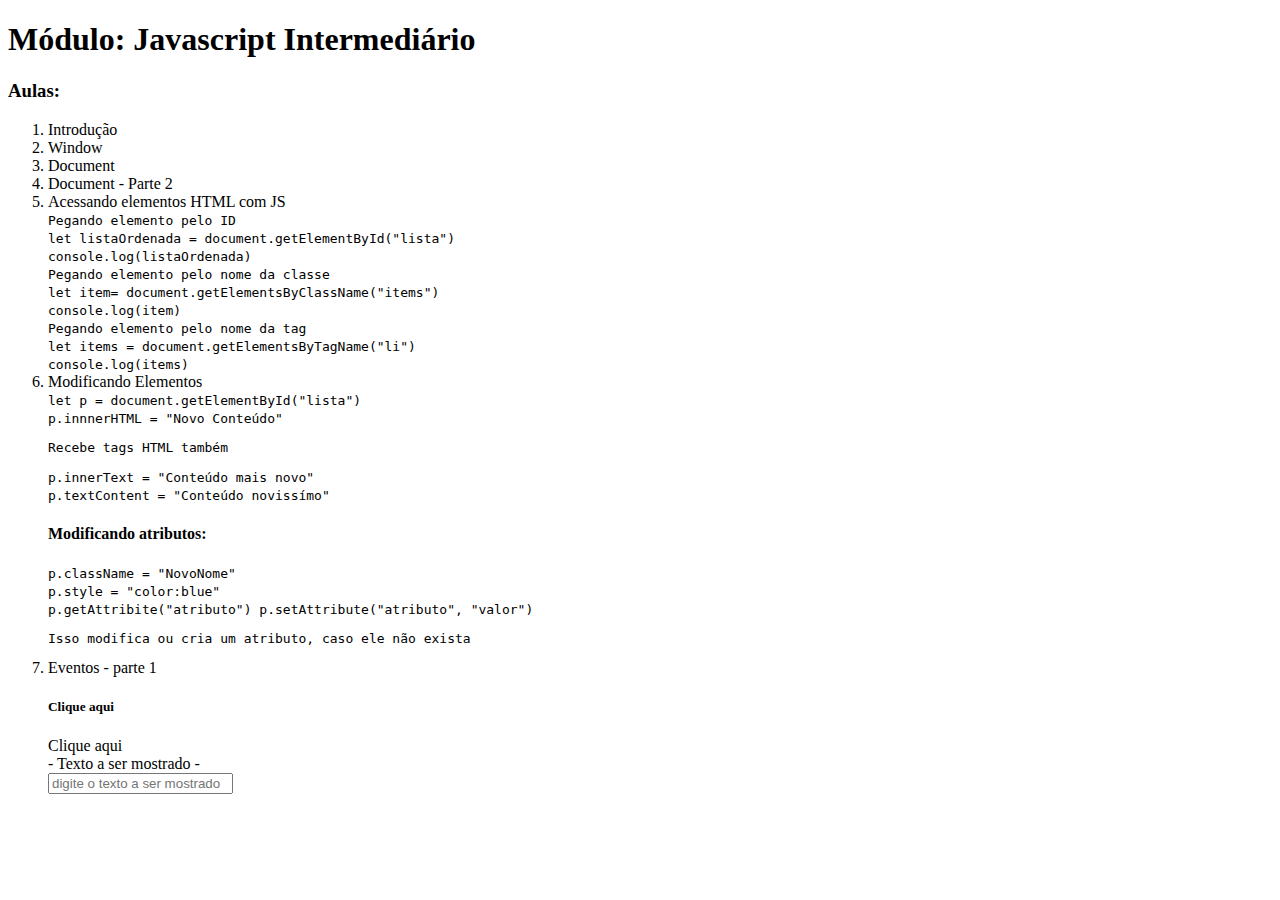
==== 09 - Javascript intermediário/index.html @ 6d8b7a9c "Update index.html" ====
<!DOCTYPE html>
<html lang="en">

<head>
    <meta charset="UTF-8">
    <meta name="viewport" content="width=device-width, initial-scale=1.0">
    <title>Javascript Intermediário</title>
    <script src="js/script.js"></script>
    <link rel="stylesheet" href="css/style.css">

</head>

<body>

    <h1> Módulo: Javascript Intermediário</h1>
    <h3>Aulas:</h3>

    <ol id="lista">
        <li class="items">Introdução</li>
        <li class="items">Window</li>
        <li class="items">Document</li>
        <li class="items">Document - Parte 2</li>
        <li class="items">Acessando elementos HTML com JS</li>
        <code>
                Pegando elemento pelo ID  <br>
                let listaOrdenada = document.getElementById("lista") <br>
                console.log(listaOrdenada) <br>

                Pegando elemento pelo nome da classe <br>
                let item= document.getElementsByClassName("items") <br>
                console.log(item) <br>

                Pegando elemento pelo nome da tag <br>
                let items = document.getElementsByTagName("li") <br>
                console.log(items) <br>
            </code>
        <li>Modificando Elementos</li>
        <code>
                let p = document.getElementById("lista")    <br>
                p.innnerHTML = "Novo Conteúdo"              <br>
                <p> Recebe tags HTML também </p>
                p.innerText = "Conteúdo mais novo"          <br>
                p.textContent = "Conteúdo novissímo"        <br>
            </code>
        <h4>Modificando atributos:</h4>
        <code>
                p.className = "NovoNome"  <br>
                p.style = "color:blue"     <br>
                p.getAttribite("atributo")
                p.setAttribute("atributo", "valor")
                <p> Isso modifica ou cria um atributo, caso ele não exista</p>
            </code>
        <li>Eventos - parte 1 </li>
        <h5 onclick="alert('Alguém clicou'), this.style.color='red'">Clique aqui</h5>
        <div class="button" onclick="hiddenButton(this)">Clique aqui</div>
        <div class="text">- Texto a ser mostrado -</div>
        <input type="text" onchange="changeText(value)" placeholder="digite o texto a ser mostrado">

    </ol>
</body>

</html>
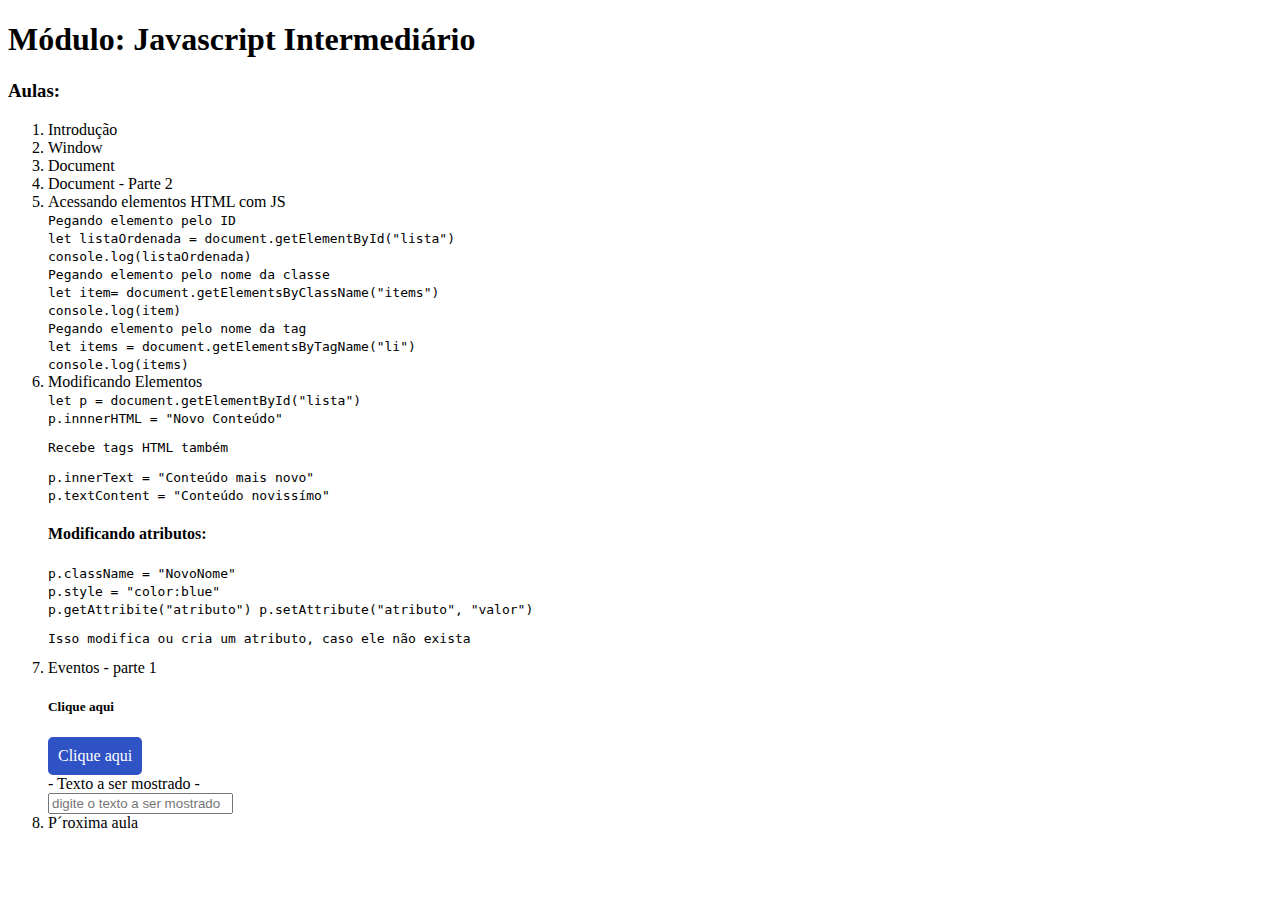
==== commit 4533b57a: "Update index.html" ====
--- a/09 - Javascript intermediário/index.html
+++ b/09 - Javascript intermediário/index.html
@@ -55,7 +55,7 @@
         <div class="button" onclick="hiddenButton(this)">Clique aqui</div>
         <div class="text">- Texto a ser mostrado -</div>
         <input type="text" onchange="changeText(value)" placeholder="digite o texto a ser mostrado">
-
+        <li>P´roxima aula</li>
     </ol>
 </body>
 
--- a/09 - Javascript intermediário/css/style.css
+++ b/09 - Javascript intermediário/css/style.css
@@ -0,0 +1,8 @@
+.button{
+    background-color: rgb(47, 82, 197);
+    padding: 10px;
+    display: inline-block;
+    border-radius: 5px;
+    color: white;
+    
+}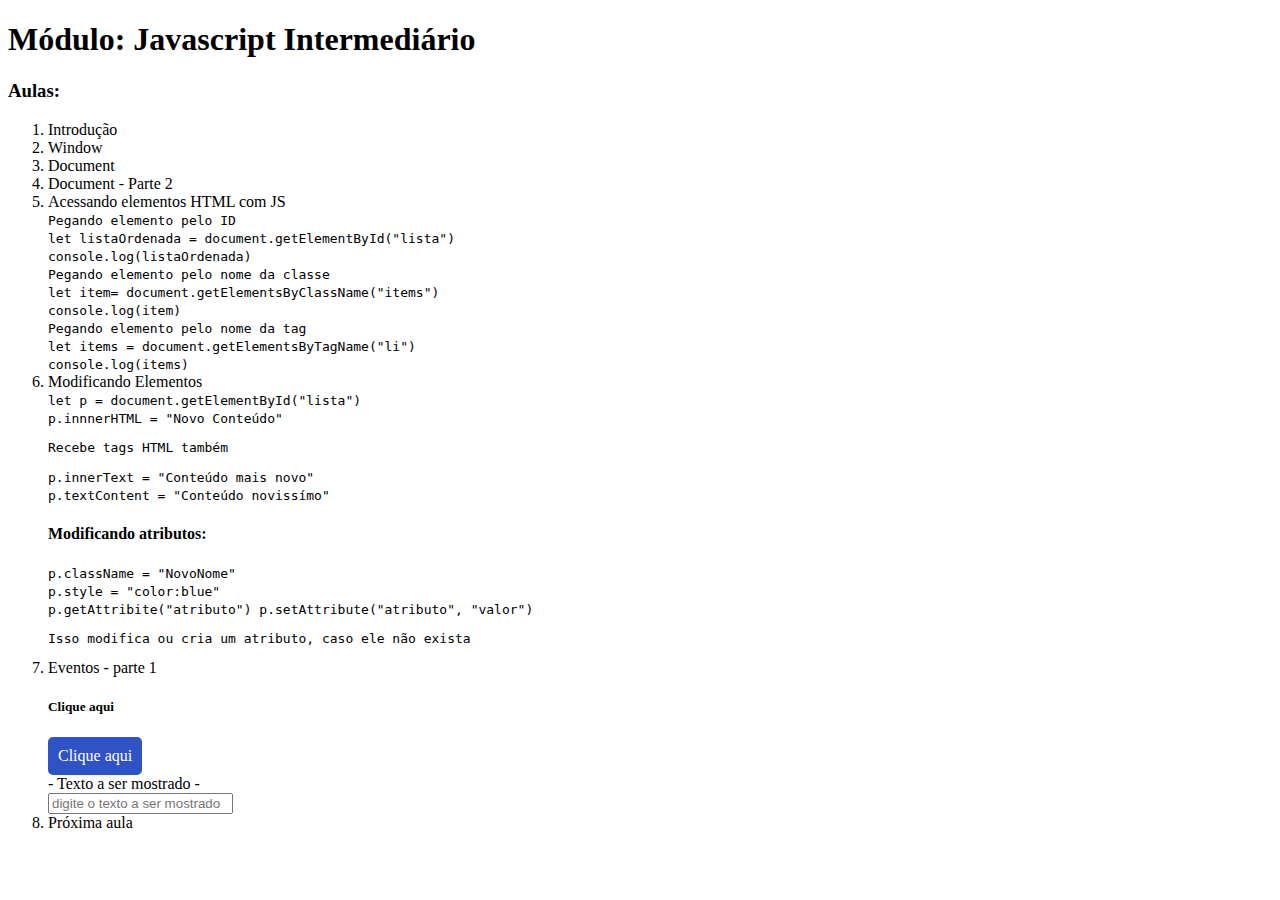
==== commit ec309c02: "Update index.html" ====
--- a/09 - Javascript intermediário/index.html
+++ b/09 - Javascript intermediário/index.html
@@ -55,7 +55,7 @@
         <div class="button" onclick="hiddenButton(this)">Clique aqui</div>
         <div class="text">- Texto a ser mostrado -</div>
         <input type="text" onchange="changeText(value)" placeholder="digite o texto a ser mostrado">
-        <li>P´roxima aula</li>
+        <li>Próxima aula</li>
     </ol>
 </body>
 
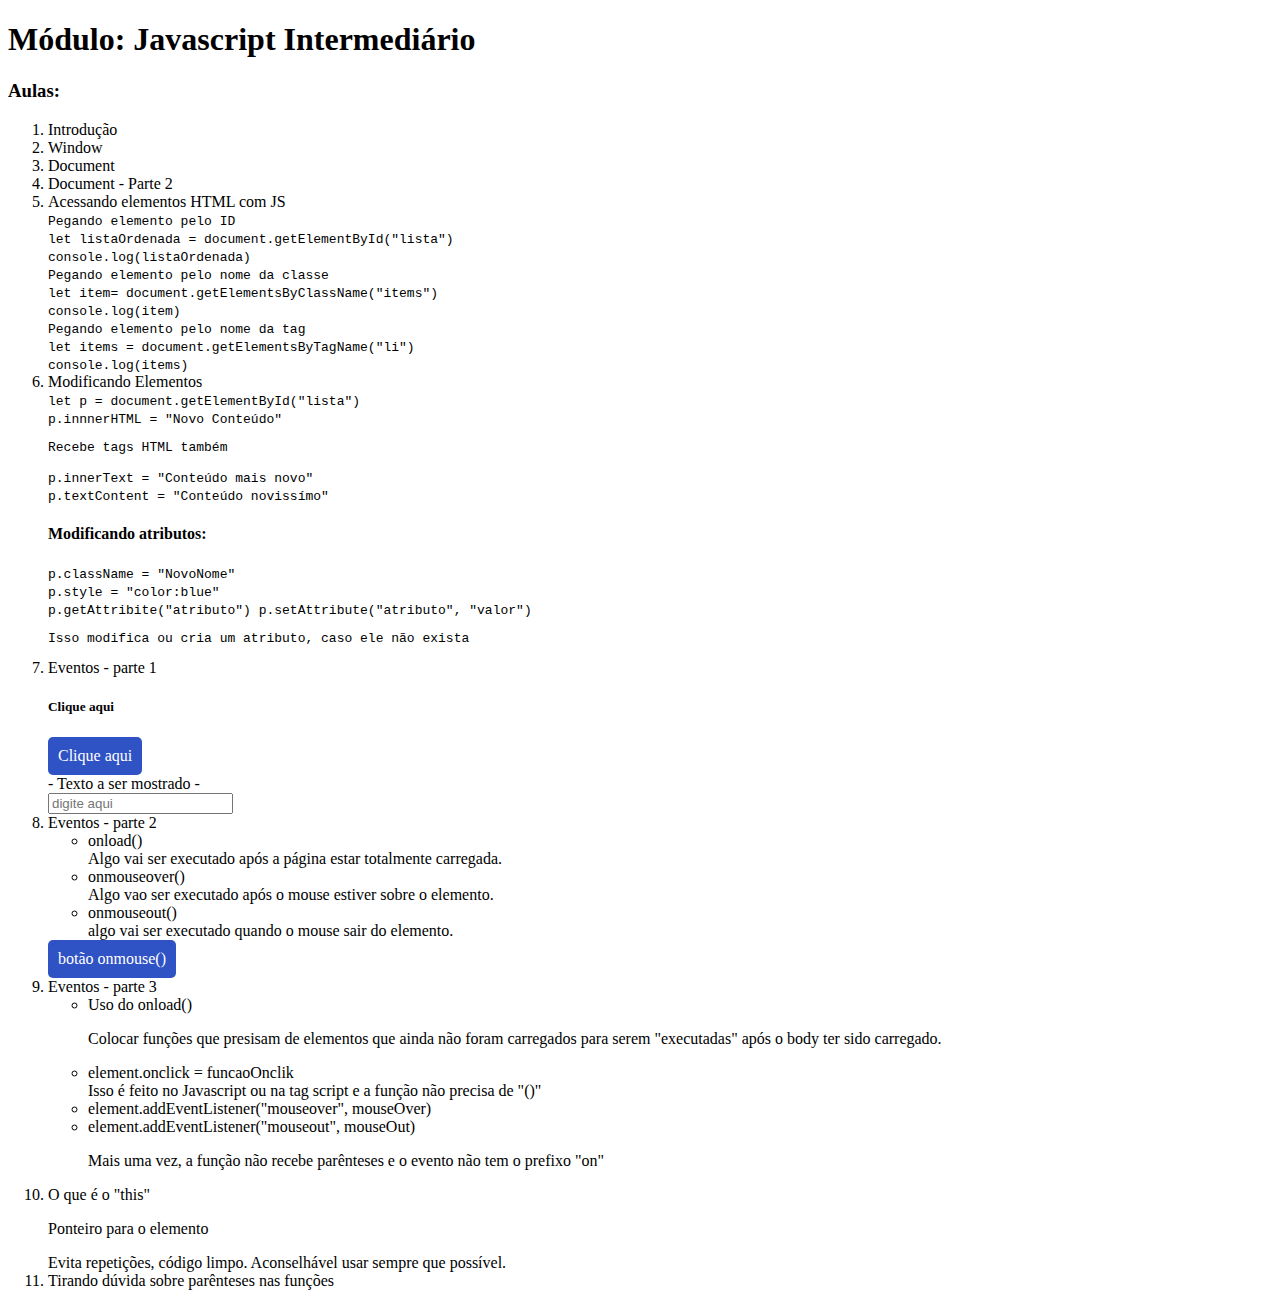
==== commit 4be04468: "Adicionando novas aulas" ====
--- a/09 - Javascript intermediário/index.html
+++ b/09 - Javascript intermediário/index.html
@@ -10,7 +10,7 @@
 
 </head>
 
-<body>
+<body onload="events()">
 
     <h1> Módulo: Javascript Intermediário</h1>
     <h3>Aulas:</h3>
@@ -54,8 +54,35 @@
         <h5 onclick="alert('Alguém clicou'), this.style.color='red'">Clique aqui</h5>
         <div class="button" onclick="hiddenButton(this)">Clique aqui</div>
         <div class="text">- Texto a ser mostrado -</div>
-        <input type="text" onchange="changeText(value)" placeholder="digite o texto a ser mostrado">
-        <li>Próxima aula</li>
+        <input type="text" onchange="changeText(value)" placeholder="digite aqui">
+        <li> Eventos - parte 2</li>
+        <ul>
+            <li>onload()</li>
+            Algo vai ser executado após a página estar totalmente carregada.
+            <li>onmouseover()</li>
+            Algo vao ser executado após o mouse estiver sobre o elemento.
+            <li> onmouseout()</li>
+            algo vai ser executado quando o mouse sair do elemento.
+        </ul>
+        <div class="button" onmouseover="onmouseOver(this)" onmouseout="onmouseOut(this)">botão onmouse()</div>
+       <div  id="events3">
+           <li>Eventos - parte 3</li>
+           <ul>
+               <li>Uso do onload()</li>
+               <p>Colocar funções que presisam de elementos que ainda não foram carregados 
+                   para serem "executadas" após o body ter sido carregado.
+               </p>
+               <li>element.onclick = funcaoOnclik</li>
+               Isso é feito no Javascript ou na tag script e a função não precisa de "()"
+               <li>element.addEventListener("mouseover", mouseOver)</li>
+               <li>element.addEventListener("mouseout", mouseOut)</li>
+               <p>Mais uma vez, a função não recebe parênteses e o evento não tem o prefixo "on"</p>
+           </ul>
+       </div>
+       <li> O que é o "this" </li>
+       <p>Ponteiro para o elemento</p>
+       Evita repetições, código limpo. Aconselhável usar sempre que possível.
+       <li> Tirando dúvida sobre parênteses nas funções</li>
     </ol>
 </body>
 
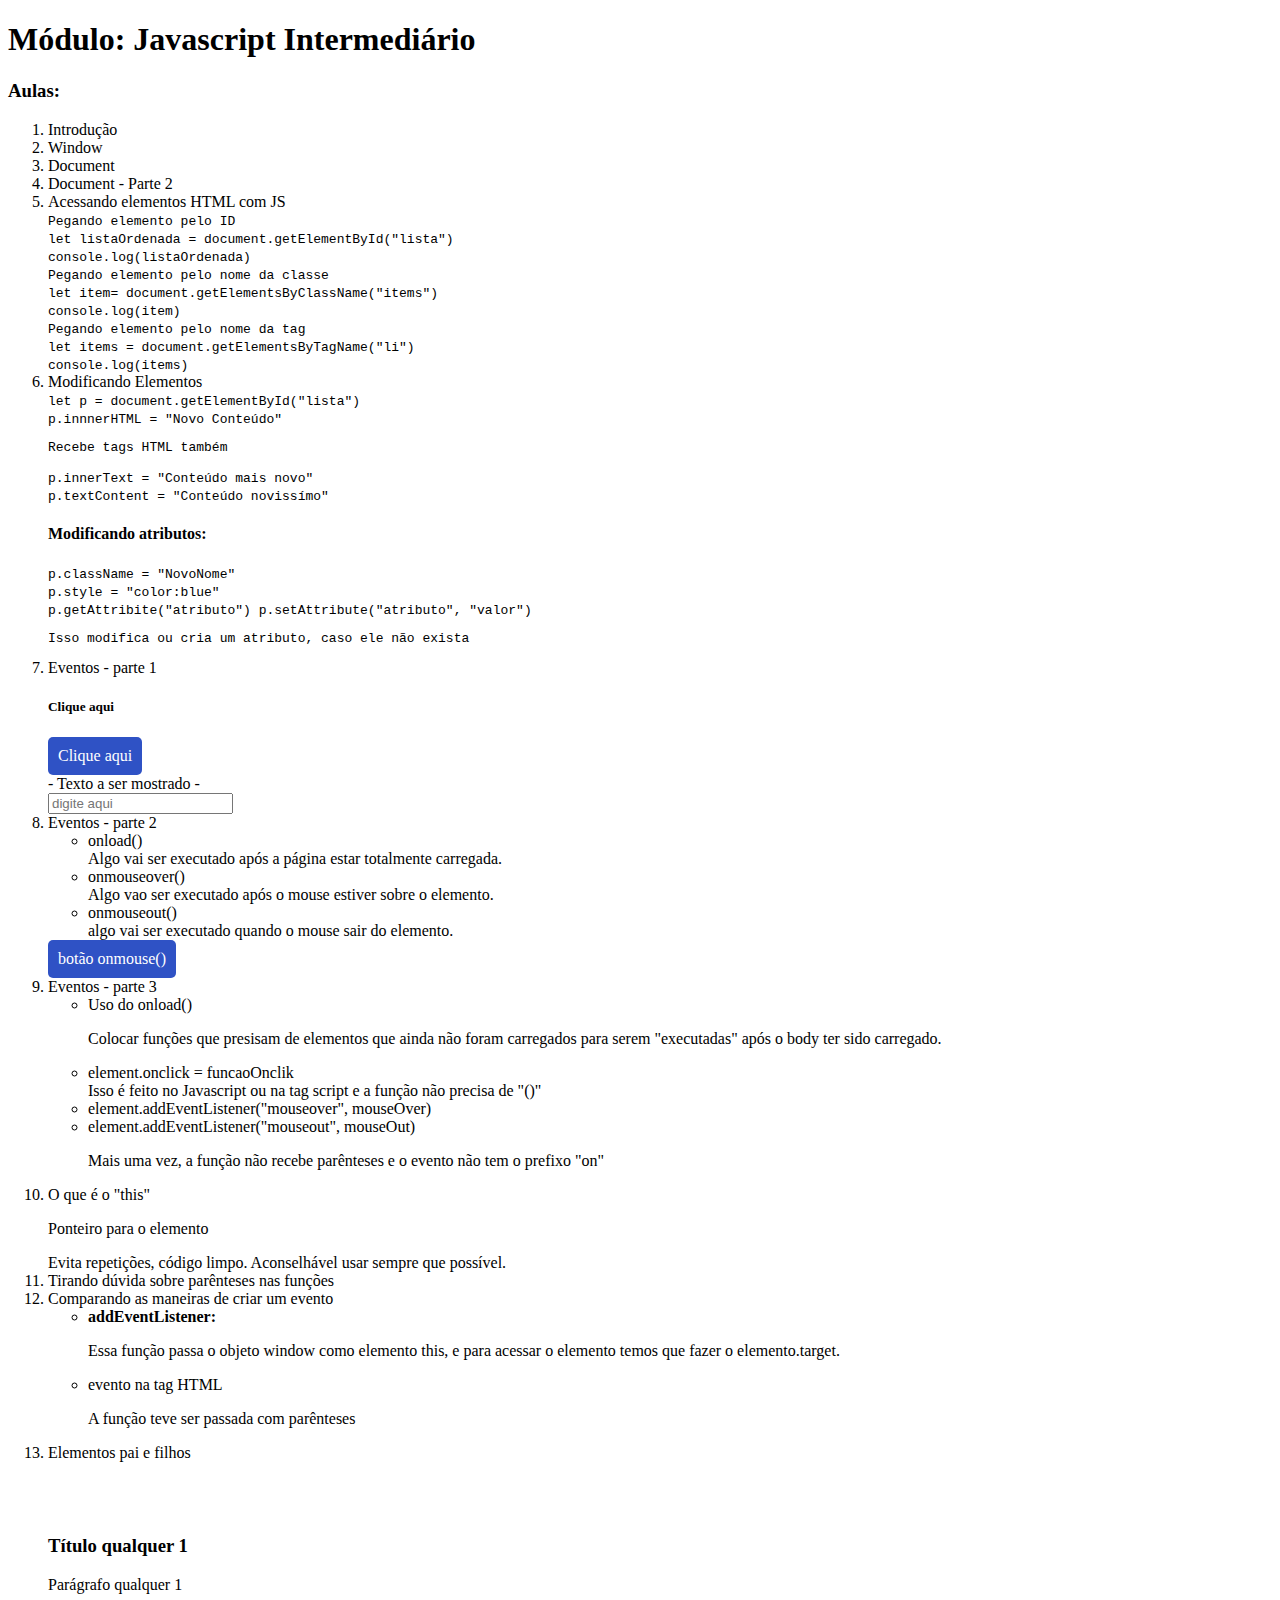
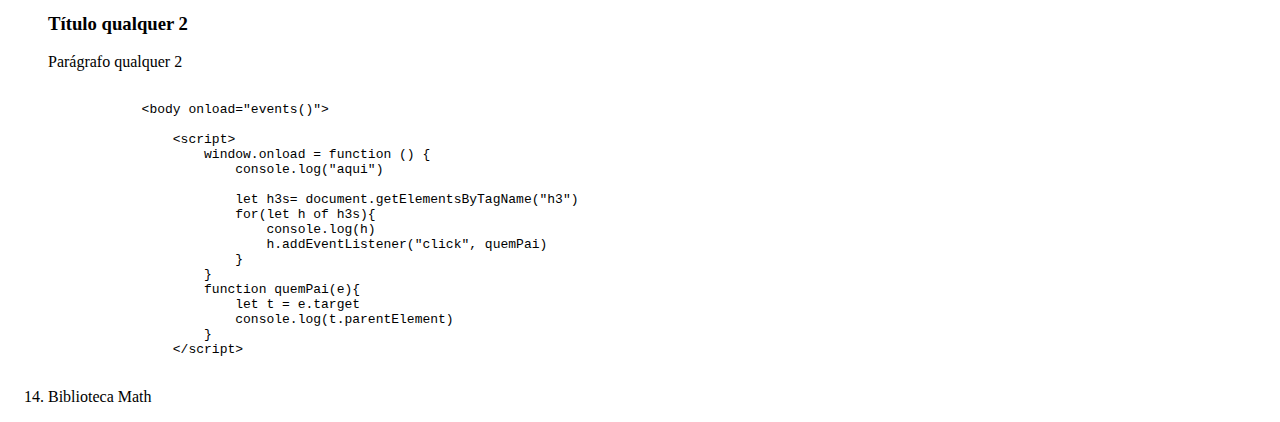
==== commit e35e8381: "add novas aulas" ====
--- a/09 - Javascript intermediário/index.html
+++ b/09 - Javascript intermediário/index.html
@@ -7,10 +7,25 @@
     <title>Javascript Intermediário</title>
     <script src="js/script.js"></script>
     <link rel="stylesheet" href="css/style.css">
-
 </head>
 
 <body onload="events()">
+
+    <script>
+        window.onload = function () {
+            console.log("aqui")
+
+            let h3s= document.getElementsByTagName("h3")
+            for(let h of h3s){
+                console.log(h)
+                h.addEventListener("click", quemPai)
+            }
+        }
+        function quemPai(e){
+            let t = e.target
+            console.log(t.parentElement)
+        }
+    </script>
 
     <h1> Módulo: Javascript Intermediário</h1>
     <h3>Aulas:</h3>
@@ -83,6 +98,46 @@
        <p>Ponteiro para o elemento</p>
        Evita repetições, código limpo. Aconselhável usar sempre que possível.
        <li> Tirando dúvida sobre parênteses nas funções</li>
+       <li>Comparando as maneiras de criar um evento</li>
+       <ul>
+        <li>
+            <b> addEventListener: </b>
+        </li>
+        <p> Essa função passa o objeto window como elemento this, e para acessar o elemento temos que fazer o elemento.target.</p>
+<li>evento na tag HTML</li>
+<p> A função teve ser passada com parênteses</p>
+       </ul>
+       <li> Elementos pai e filhos</li> <br><br><br>
+       <div id="div1">
+        <h3>Título qualquer 1</h3>
+        <p>Parágrafo qualquer 1</p>
+       </div>
+       <div id="div2">
+        <h3>Título qualquer 2</h3>
+        <p> Parágrafo qualquer 2</p>
+       </div>
+       <p>
+        <xmp>
+            <body onload="events()">
+
+                <script>
+                    window.onload = function () {
+                        console.log("aqui")
+            
+                        let h3s= document.getElementsByTagName("h3")
+                        for(let h of h3s){
+                            console.log(h)
+                            h.addEventListener("click", quemPai)
+                        }
+                    }
+                    function quemPai(e){
+                        let t = e.target
+                        console.log(t.parentElement)
+                    }
+                </script>
+        </xmp>
+       </p>
+       <li>Biblioteca Math</li>
     </ol>
 </body>
 
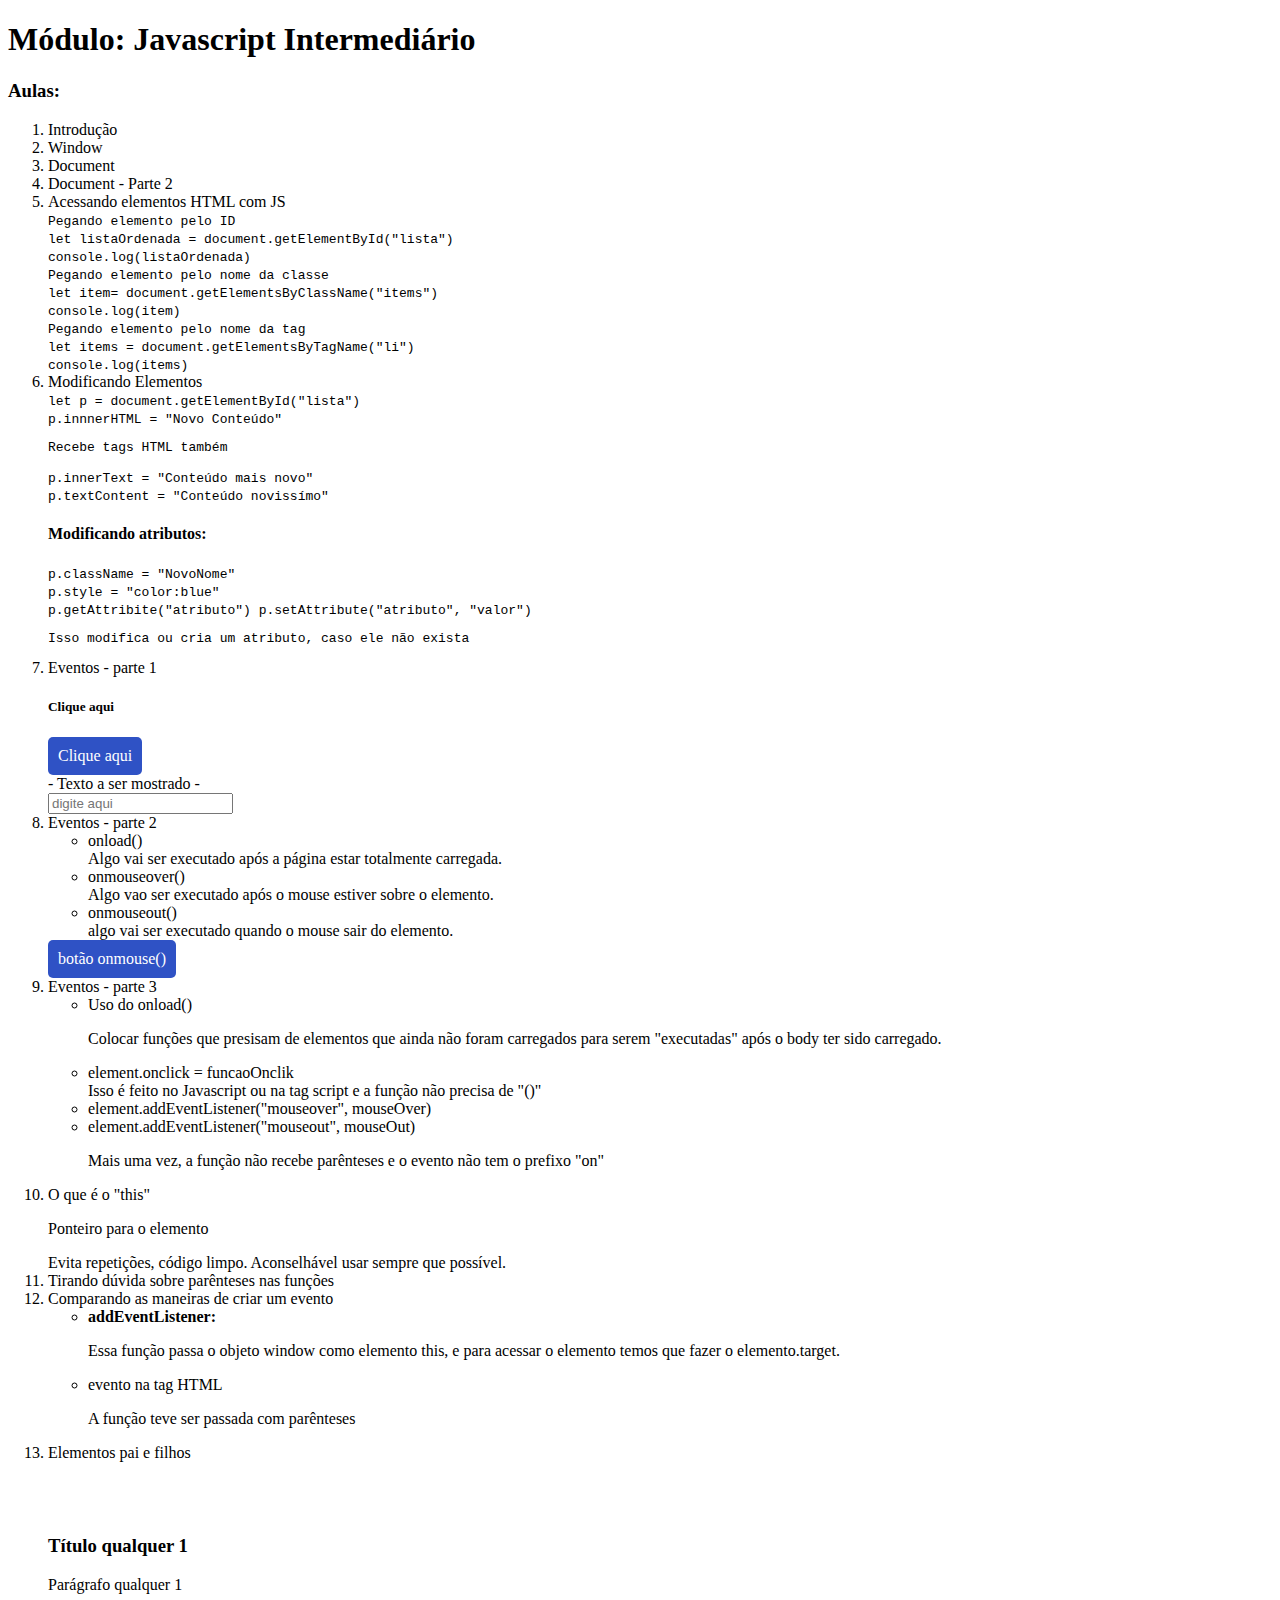
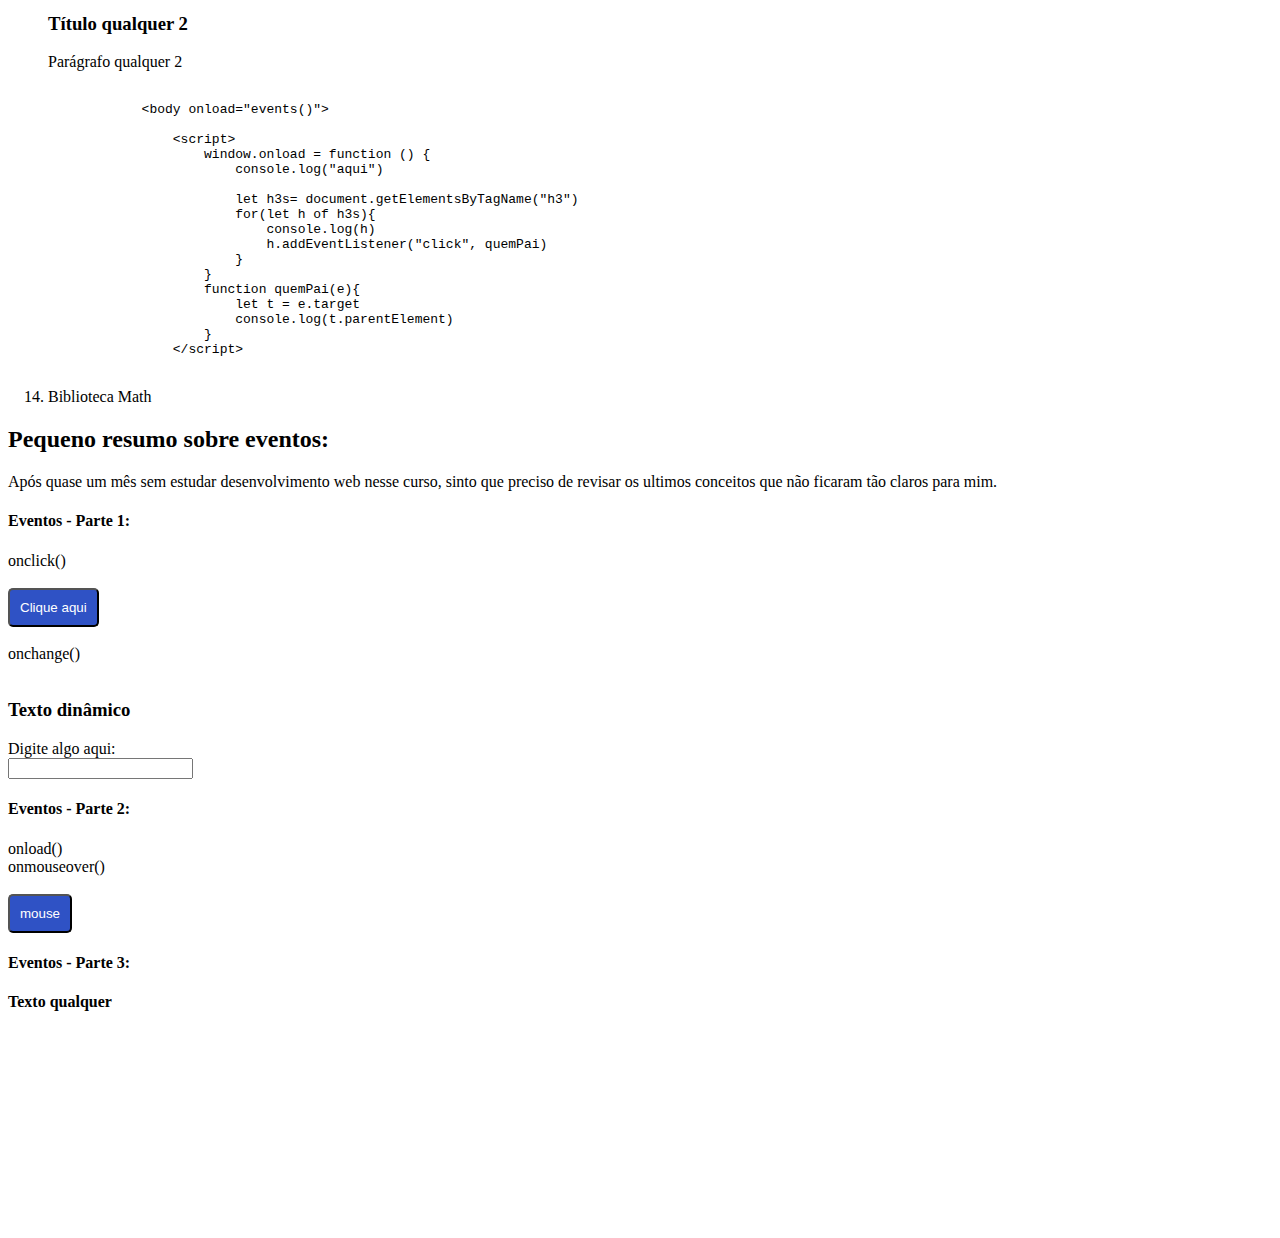
==== commit fe029f4b: "revisando" ====
--- a/09 - Javascript intermediário/index.html
+++ b/09 - Javascript intermediário/index.html
@@ -9,7 +9,7 @@
     <link rel="stylesheet" href="css/style.css">
 </head>
 
-<body onload="events()">
+<body  onload="carregou()">
 
     <script>
         window.onload = function () {
@@ -141,4 +141,31 @@
     </ol>
 </body>
 
+<h2> Pequeno resumo sobre eventos:</h2>
+<p>Após quase um mês sem estudar desenvolvimento web nesse curso, sinto que preciso de revisar os ultimos conceitos que não ficaram tão claros para mim.</p>
+<h4>Eventos - Parte 1:</h4>
+
+<li>onclick()</li><br>
+
+<button class="button" onclick="clickonbutton(this)">Clique aqui</button><br><br>
+
+<li>onchange()</li> <br>
+
+<h3 id="text" >Texto dinâmico</h3>
+Digite algo aqui: <br>
+<input id="newtext" type="text" onchange="textchange(this)">
+
+
+<h4>Eventos - Parte 2:</h4>
+<li>onload()</li>
+<li>onmouseover()</li><br>
+
+<button class="button" onmouseover="mouseover(this)" onmouseout="mouseout(this)"> mouse </button>
+
+<h4>Eventos - Parte 3:</h4>
+
+<h4 id="textoqualquer">Texto qualquer</h4>
+
+
+<br><br><br><br> <br><br><br><br><br><br><br>
 </html>
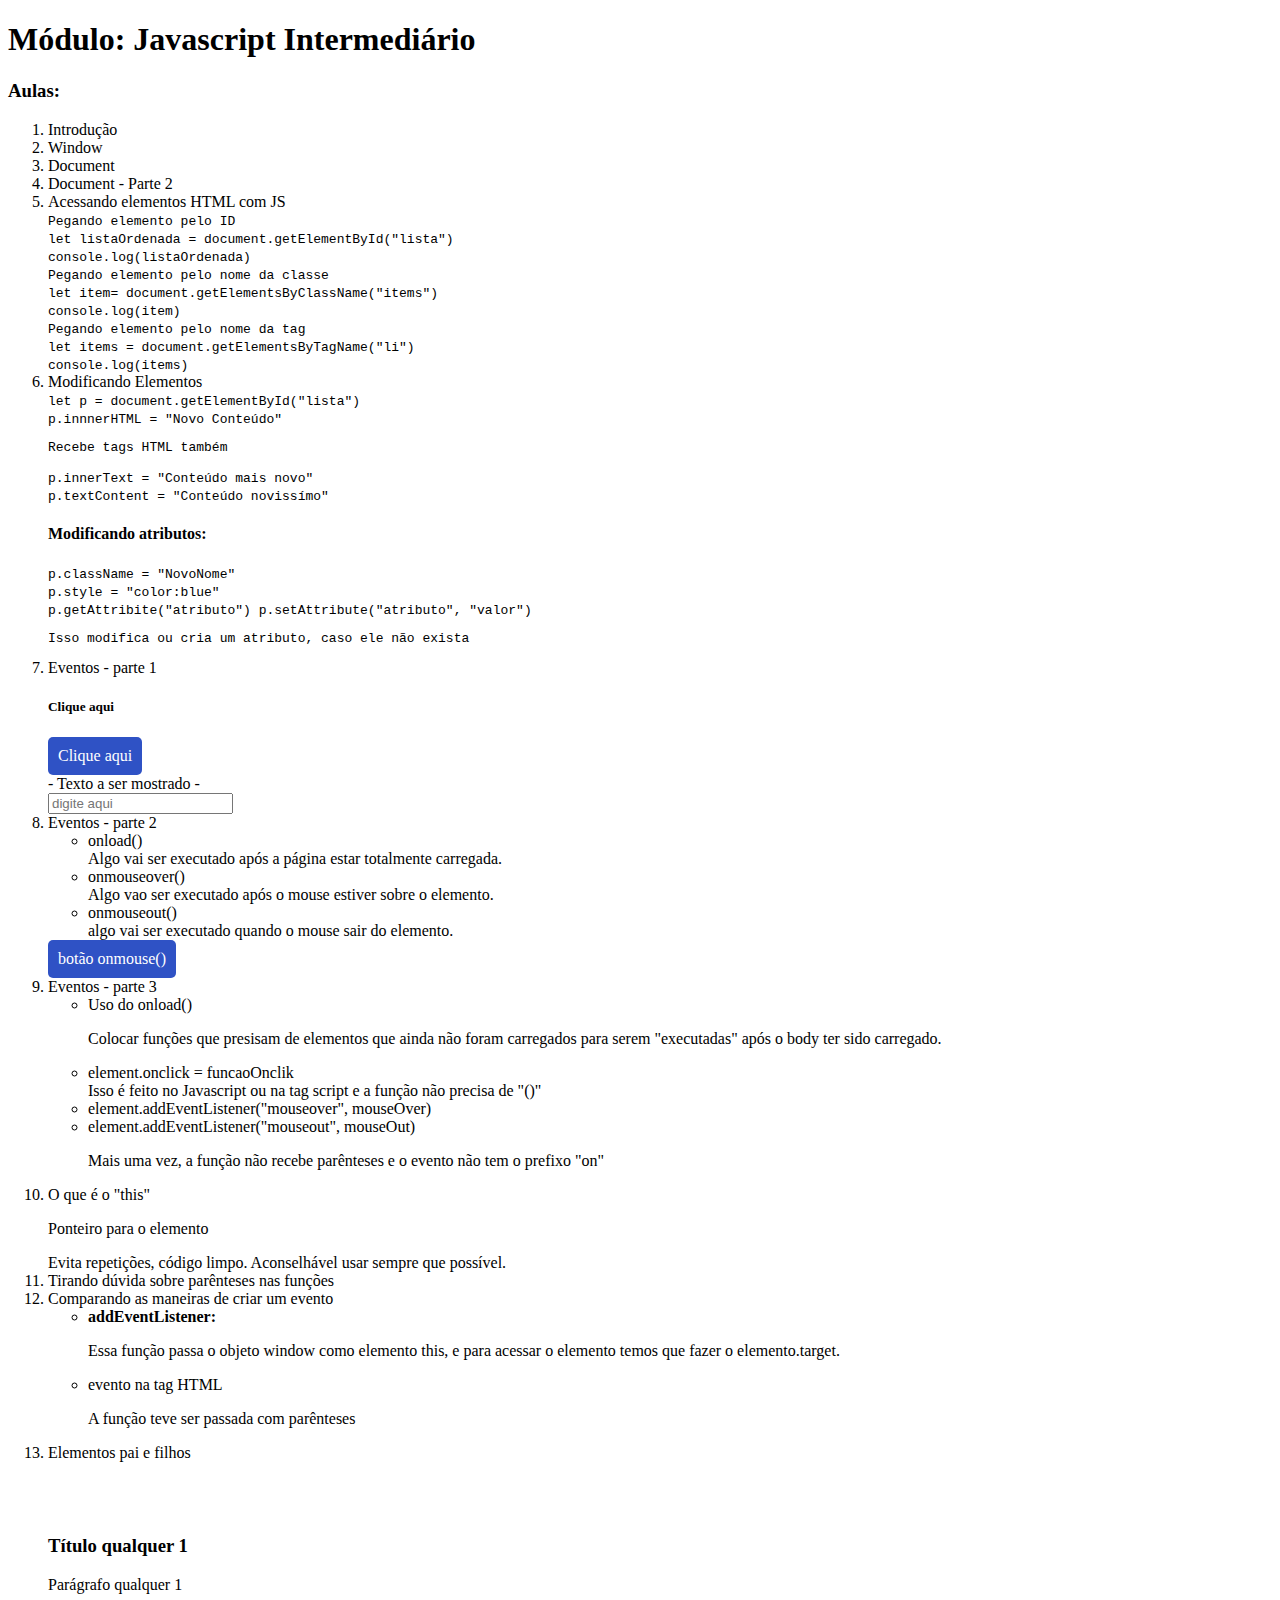
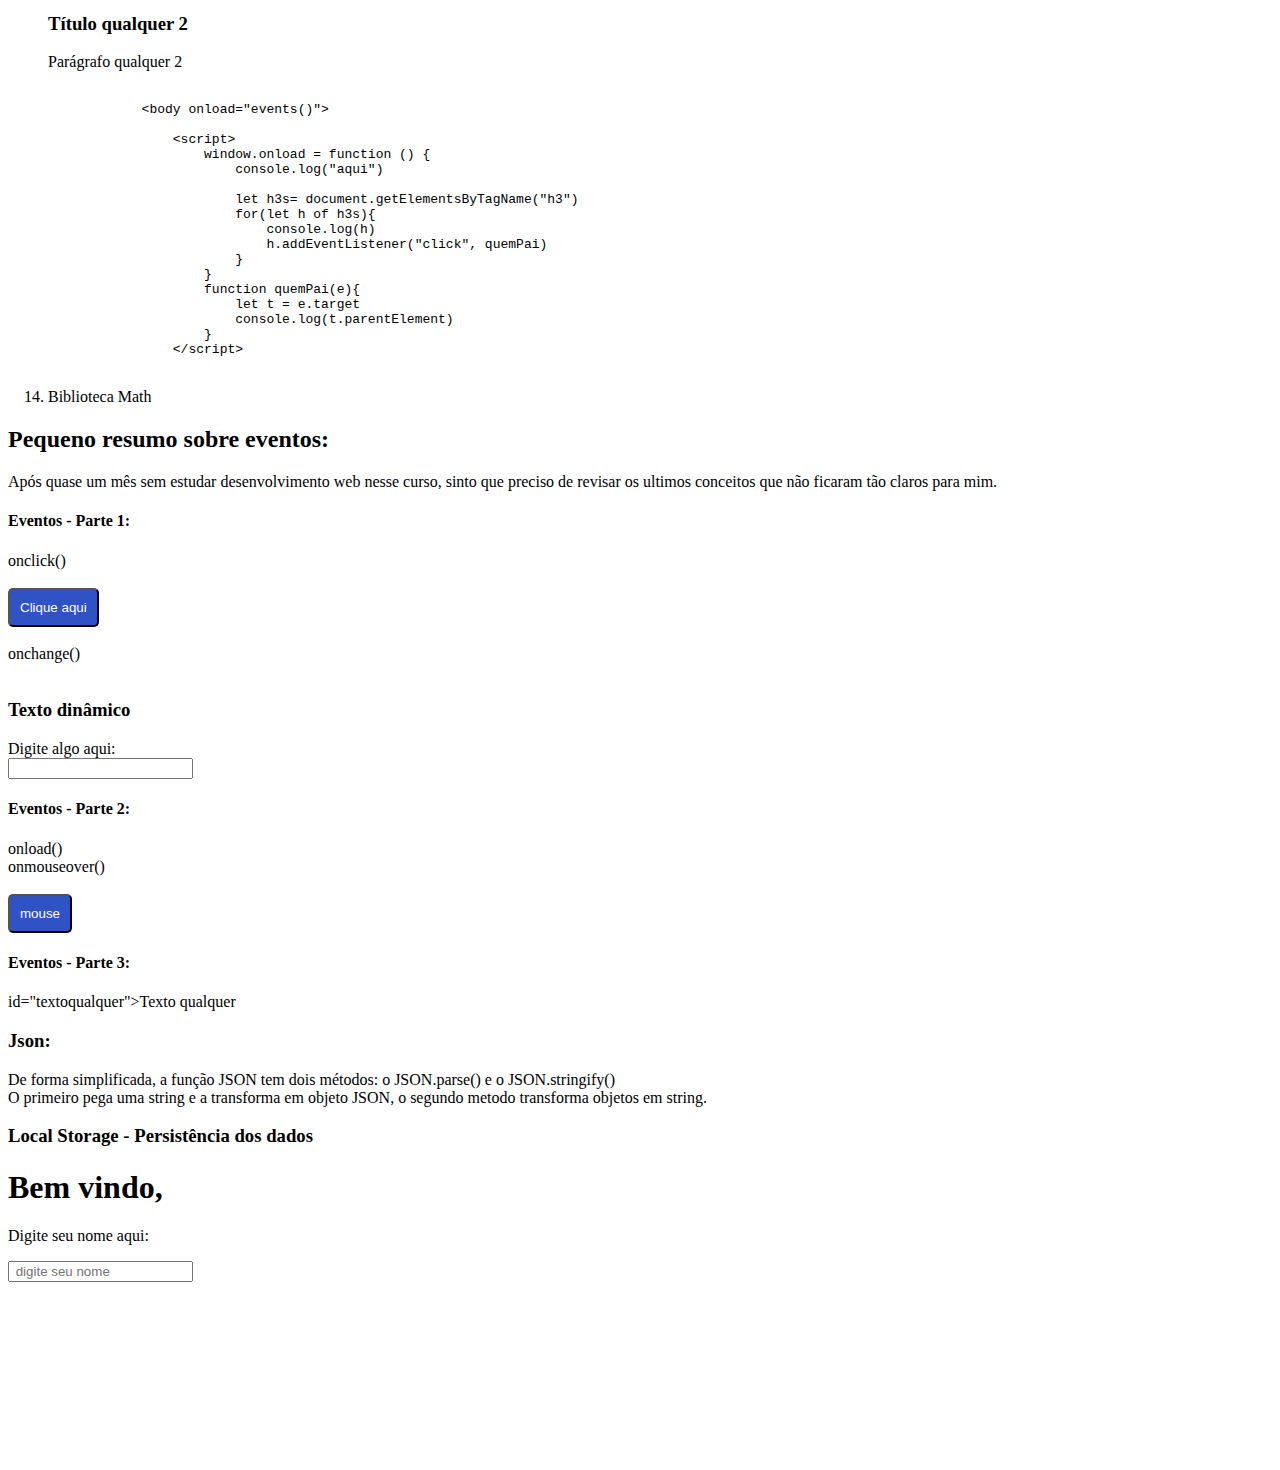
==== commit f1059947: "Add novas aulas" ====
--- a/09 - Javascript intermediário/index.html
+++ b/09 - Javascript intermediário/index.html
@@ -9,18 +9,18 @@
     <link rel="stylesheet" href="css/style.css">
 </head>
 
-<body  onload="carregou()">
+<body onload="load()">
 
     <script>
-        window.onload = function () {
-            console.log("aqui")
+    //    window.onload = function () {
+    //        console.log("aqui")
 
-            let h3s= document.getElementsByTagName("h3")
-            for(let h of h3s){
-                console.log(h)
-                h.addEventListener("click", quemPai)
-            }
-        }
+    //        let h3s= document.getElementsByTagName("h3")
+    //        for(let h of h3s){
+    //            console.log(h)
+    //            h.addEventListener("click", quemPai)
+    //        }
+    //    }
         function quemPai(e){
             let t = e.target
             console.log(t.parentElement)
@@ -164,8 +164,27 @@
 
 <h4>Eventos - Parte 3:</h4>
 
-<h4 id="textoqualquer">Texto qualquer</h4>
+<div>
 
+    id="textoqualquer">Texto qualquer
+</div>
+
+<h3>Json:</h3>
+
+<p>
+    De forma simplificada, a função JSON tem dois métodos: o JSON.parse() e o JSON.stringify()
+<br>
+O primeiro pega uma string e a transforma em objeto JSON, o segundo metodo transforma objetos em string.
+
+</p>
+
+<h3> Local Storage - Persistência dos dados</h3>
+
+<h1>Bem vindo, <h2 id="username"></h2></h1>
+
+
+<p>Digite seu nome aqui:</p>
+<input type="text" name="nome", placeholder=" digite seu nome" oninput="setName(this)">
 
 <br><br><br><br> <br><br><br><br><br><br><br>
 </html>
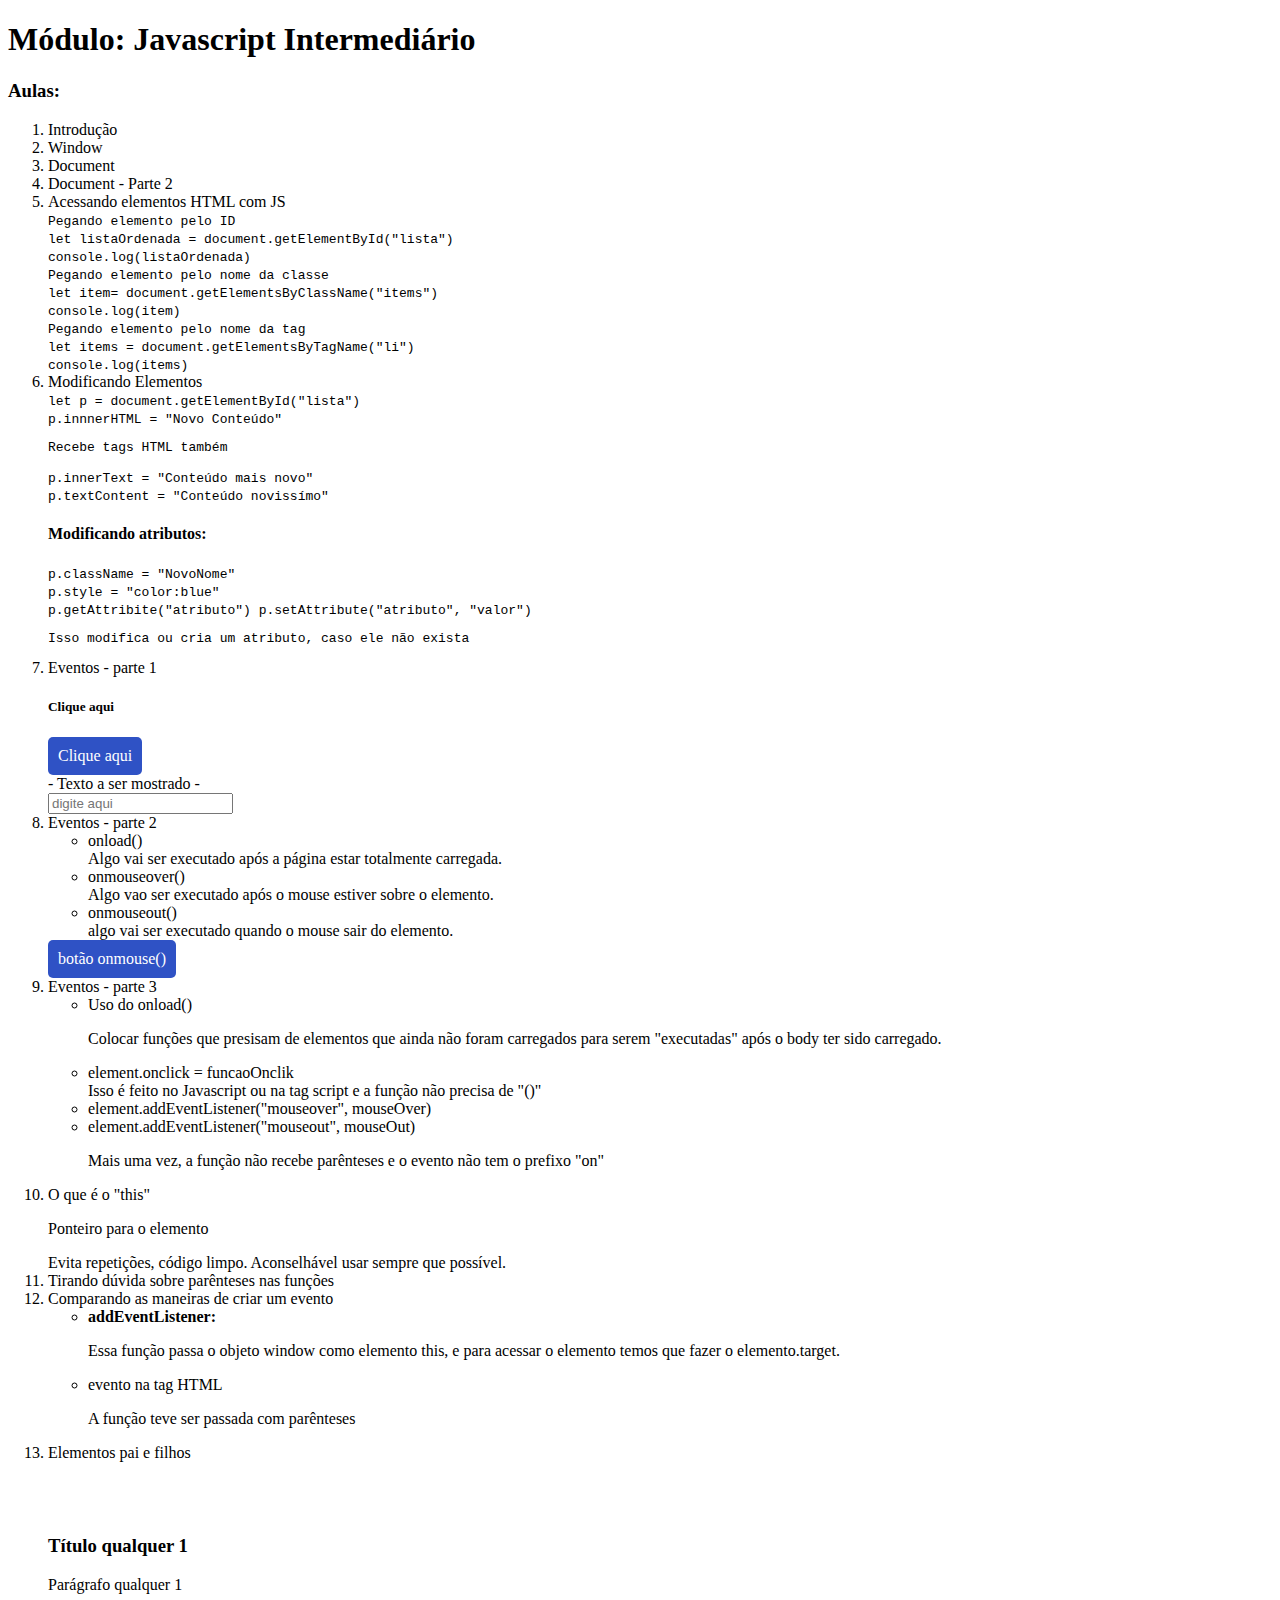
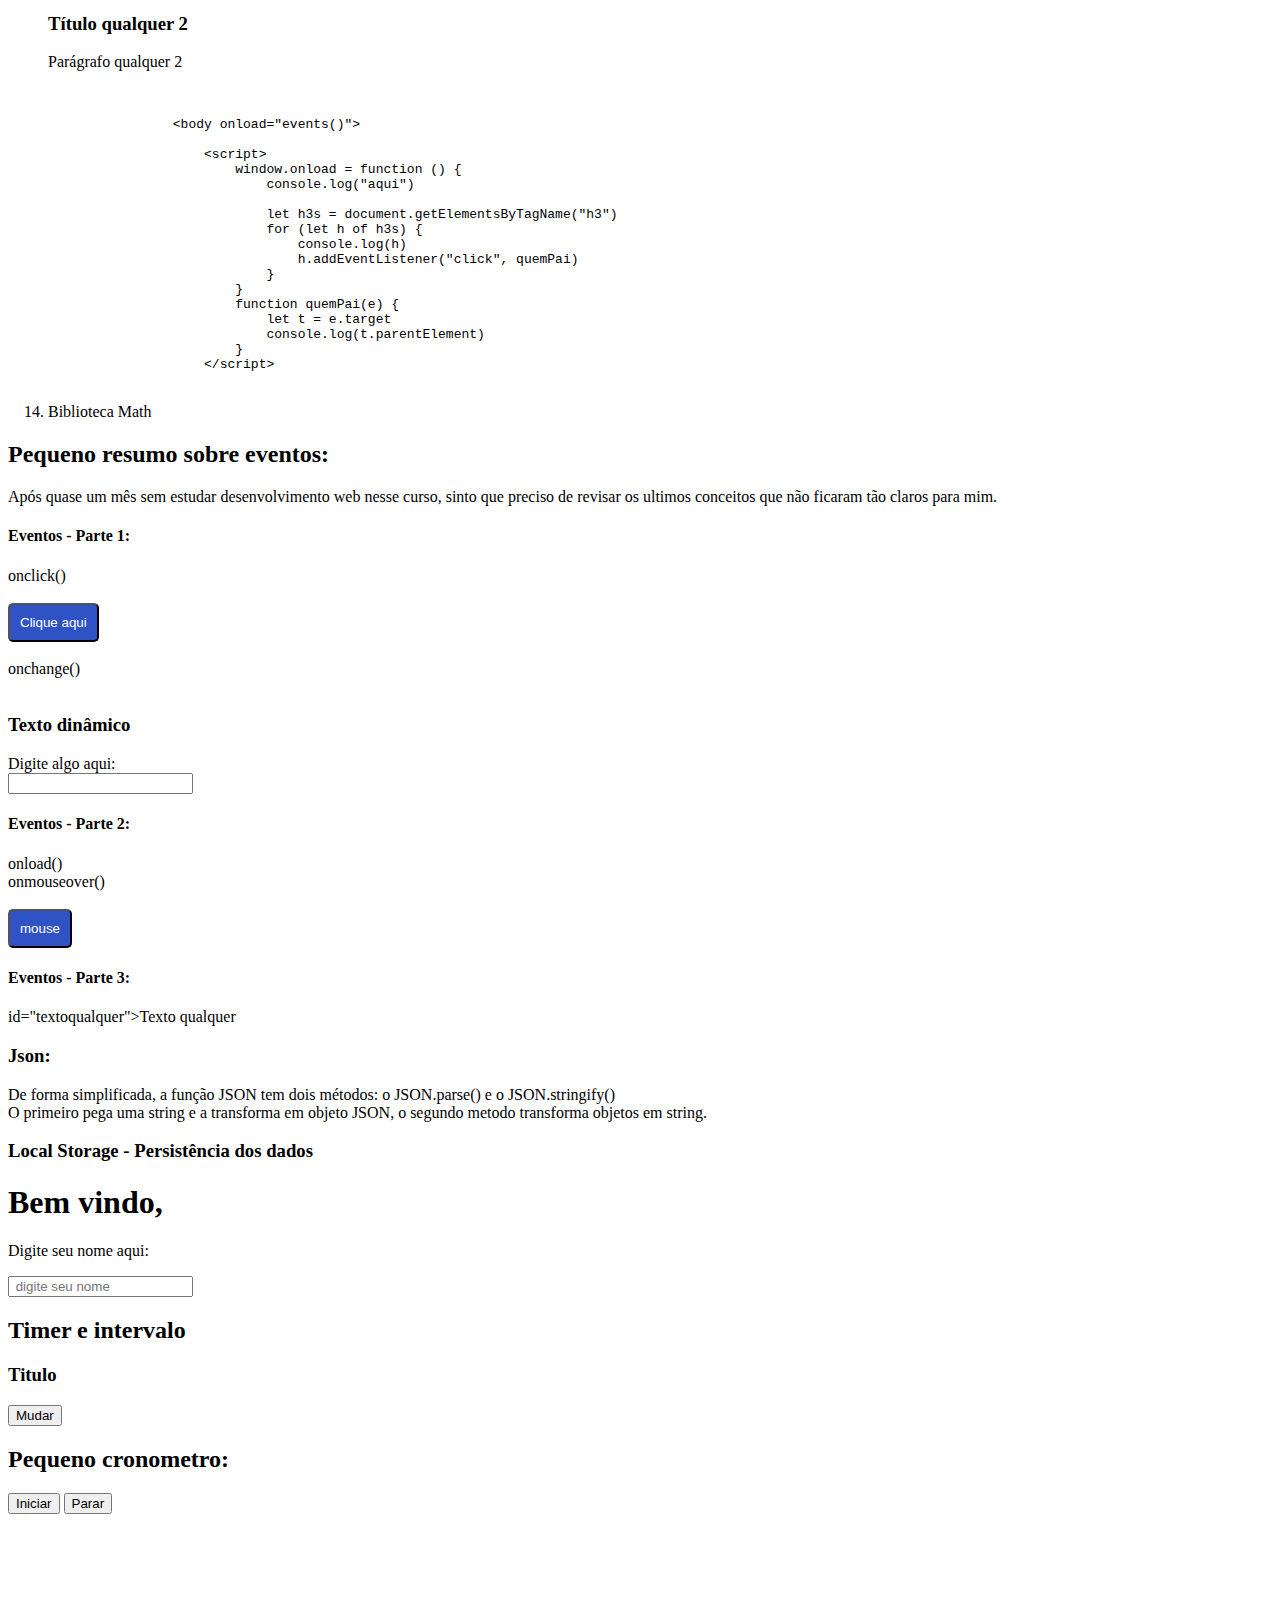
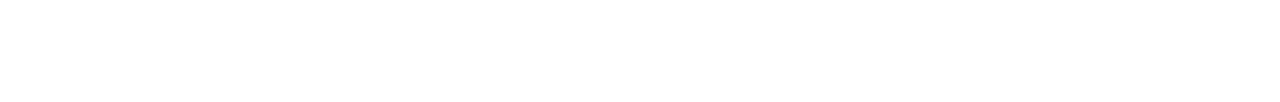
==== commit b49a33c1: "Add novas aulas" ====
--- a/09 - Javascript intermediário/index.html
+++ b/09 - Javascript intermediário/index.html
@@ -12,16 +12,16 @@
 <body onload="load()">
 
     <script>
-    //    window.onload = function () {
-    //        console.log("aqui")
-
-    //        let h3s= document.getElementsByTagName("h3")
-    //        for(let h of h3s){
-    //            console.log(h)
-    //            h.addEventListener("click", quemPai)
-    //        }
-    //    }
-        function quemPai(e){
+        //    window.onload = function () {
+        //        console.log("aqui")
+
+        //        let h3s= document.getElementsByTagName("h3")
+        //        for(let h of h3s){
+        //            console.log(h)
+        //            h.addEventListener("click", quemPai)
+        //        }
+        //    }
+        function quemPai(e) {
             let t = e.target
             console.log(t.parentElement)
         }
@@ -80,69 +80,72 @@
             algo vai ser executado quando o mouse sair do elemento.
         </ul>
         <div class="button" onmouseover="onmouseOver(this)" onmouseout="onmouseOut(this)">botão onmouse()</div>
-       <div  id="events3">
-           <li>Eventos - parte 3</li>
-           <ul>
-               <li>Uso do onload()</li>
-               <p>Colocar funções que presisam de elementos que ainda não foram carregados 
-                   para serem "executadas" após o body ter sido carregado.
-               </p>
-               <li>element.onclick = funcaoOnclik</li>
-               Isso é feito no Javascript ou na tag script e a função não precisa de "()"
-               <li>element.addEventListener("mouseover", mouseOver)</li>
-               <li>element.addEventListener("mouseout", mouseOut)</li>
-               <p>Mais uma vez, a função não recebe parênteses e o evento não tem o prefixo "on"</p>
-           </ul>
-       </div>
-       <li> O que é o "this" </li>
-       <p>Ponteiro para o elemento</p>
-       Evita repetições, código limpo. Aconselhável usar sempre que possível.
-       <li> Tirando dúvida sobre parênteses nas funções</li>
-       <li>Comparando as maneiras de criar um evento</li>
-       <ul>
-        <li>
-            <b> addEventListener: </b>
-        </li>
-        <p> Essa função passa o objeto window como elemento this, e para acessar o elemento temos que fazer o elemento.target.</p>
-<li>evento na tag HTML</li>
-<p> A função teve ser passada com parênteses</p>
-       </ul>
-       <li> Elementos pai e filhos</li> <br><br><br>
-       <div id="div1">
-        <h3>Título qualquer 1</h3>
-        <p>Parágrafo qualquer 1</p>
-       </div>
-       <div id="div2">
-        <h3>Título qualquer 2</h3>
-        <p> Parágrafo qualquer 2</p>
-       </div>
-       <p>
-        <xmp>
-            <body onload="events()">
-
-                <script>
-                    window.onload = function () {
-                        console.log("aqui")
-            
-                        let h3s= document.getElementsByTagName("h3")
-                        for(let h of h3s){
-                            console.log(h)
-                            h.addEventListener("click", quemPai)
+        <div id="events3">
+            <li>Eventos - parte 3</li>
+            <ul>
+                <li>Uso do onload()</li>
+                <p>Colocar funções que presisam de elementos que ainda não foram carregados
+                    para serem "executadas" após o body ter sido carregado.
+                </p>
+                <li>element.onclick = funcaoOnclik</li>
+                Isso é feito no Javascript ou na tag script e a função não precisa de "()"
+                <li>element.addEventListener("mouseover", mouseOver)</li>
+                <li>element.addEventListener("mouseout", mouseOut)</li>
+                <p>Mais uma vez, a função não recebe parênteses e o evento não tem o prefixo "on"</p>
+            </ul>
+        </div>
+        <li> O que é o "this" </li>
+        <p>Ponteiro para o elemento</p>
+        Evita repetições, código limpo. Aconselhável usar sempre que possível.
+        <li> Tirando dúvida sobre parênteses nas funções</li>
+        <li>Comparando as maneiras de criar um evento</li>
+        <ul>
+            <li>
+                <b> addEventListener: </b>
+            </li>
+            <p> Essa função passa o objeto window como elemento this, e para acessar o elemento temos que fazer o
+                elemento.target.</p>
+            <li>evento na tag HTML</li>
+            <p> A função teve ser passada com parênteses</p>
+        </ul>
+        <li> Elementos pai e filhos</li> <br><br><br>
+        <div id="div1">
+            <h3>Título qualquer 1</h3>
+            <p>Parágrafo qualquer 1</p>
+        </div>
+        <div id="div2">
+            <h3>Título qualquer 2</h3>
+            <p> Parágrafo qualquer 2</p>
+        </div>
+        <p>
+            <xmp>
+
+                <body onload="events()">
+
+                    <script>
+                        window.onload = function () {
+                            console.log("aqui")
+
+                            let h3s = document.getElementsByTagName("h3")
+                            for (let h of h3s) {
+                                console.log(h)
+                                h.addEventListener("click", quemPai)
+                            }
                         }
-                    }
-                    function quemPai(e){
-                        let t = e.target
-                        console.log(t.parentElement)
-                    }
-                </script>
-        </xmp>
-       </p>
-       <li>Biblioteca Math</li>
+                        function quemPai(e) {
+                            let t = e.target
+                            console.log(t.parentElement)
+                        }
+                    </script>
+            </xmp>
+        </p>
+        <li>Biblioteca Math</li>
     </ol>
 </body>
 
 <h2> Pequeno resumo sobre eventos:</h2>
-<p>Após quase um mês sem estudar desenvolvimento web nesse curso, sinto que preciso de revisar os ultimos conceitos que não ficaram tão claros para mim.</p>
+<p>Após quase um mês sem estudar desenvolvimento web nesse curso, sinto que preciso de revisar os ultimos conceitos que
+    não ficaram tão claros para mim.</p>
 <h4>Eventos - Parte 1:</h4>
 
 <li>onclick()</li><br>
@@ -151,7 +154,7 @@
 
 <li>onchange()</li> <br>
 
-<h3 id="text" >Texto dinâmico</h3>
+<h3 id="text">Texto dinâmico</h3>
 Digite algo aqui: <br>
 <input id="newtext" type="text" onchange="textchange(this)">
 
@@ -173,18 +176,69 @@
 
 <p>
     De forma simplificada, a função JSON tem dois métodos: o JSON.parse() e o JSON.stringify()
-<br>
-O primeiro pega uma string e a transforma em objeto JSON, o segundo metodo transforma objetos em string.
+    <br>
+    O primeiro pega uma string e a transforma em objeto JSON, o segundo metodo transforma objetos em string.
 
 </p>
 
 <h3> Local Storage - Persistência dos dados</h3>
 
-<h1>Bem vindo, <h2 id="username"></h2></h1>
+<h1>Bem vindo, <h2 id="username"></h2>
+</h1>
 
 
 <p>Digite seu nome aqui:</p>
-<input type="text" name="nome", placeholder=" digite seu nome" oninput="setName(this)">
-
+<input type="text" name="nome" , placeholder=" digite seu nome" oninput="setName(this)">
+
+
+<h2>Timer e intervalo</h2>
+
+<h3 id="texth1">Titulo</h3>
+<input onclick="mudarTextoh1()" type="submit" value="Mudar">
+<script>
+    function mudarTextoh1() {
+
+        let textH1 = document.getElementById("texth1")
+        textH1.innerHTML = "Novo titulo"
+        setTimeout(mudarCor, 1000)
+
+    }
+
+    function mudarCor() {
+
+        let textH1 = document.getElementById("texth1")
+        textH1.style.color = "blue"
+    }
+
+
+</script>
+
+<h2>Pequeno cronometro:</h2>
+
+<h3 id="timer"> </h3>
+<button onclick="iniciarContagem()">Iniciar</button>
+<button onclick="pararContagem()">Parar</button>
+
+<script> 
+    var numero=0;
+    var time
+
+    function atualizarTexto(){
+        let textTimer= document.getElementById("timer")
+textTimer.innerHTML+= " "+ numero
+numero ++
+    }
+
+function iniciarContagem(){
+    time= setInterval(atualizarTexto, 1000)
+}
+
+function pararContagem(){
+    clearInterval(time)
+}
+
+
+</script>
 <br><br><br><br> <br><br><br><br><br><br><br>
-</html>
+
+</html>